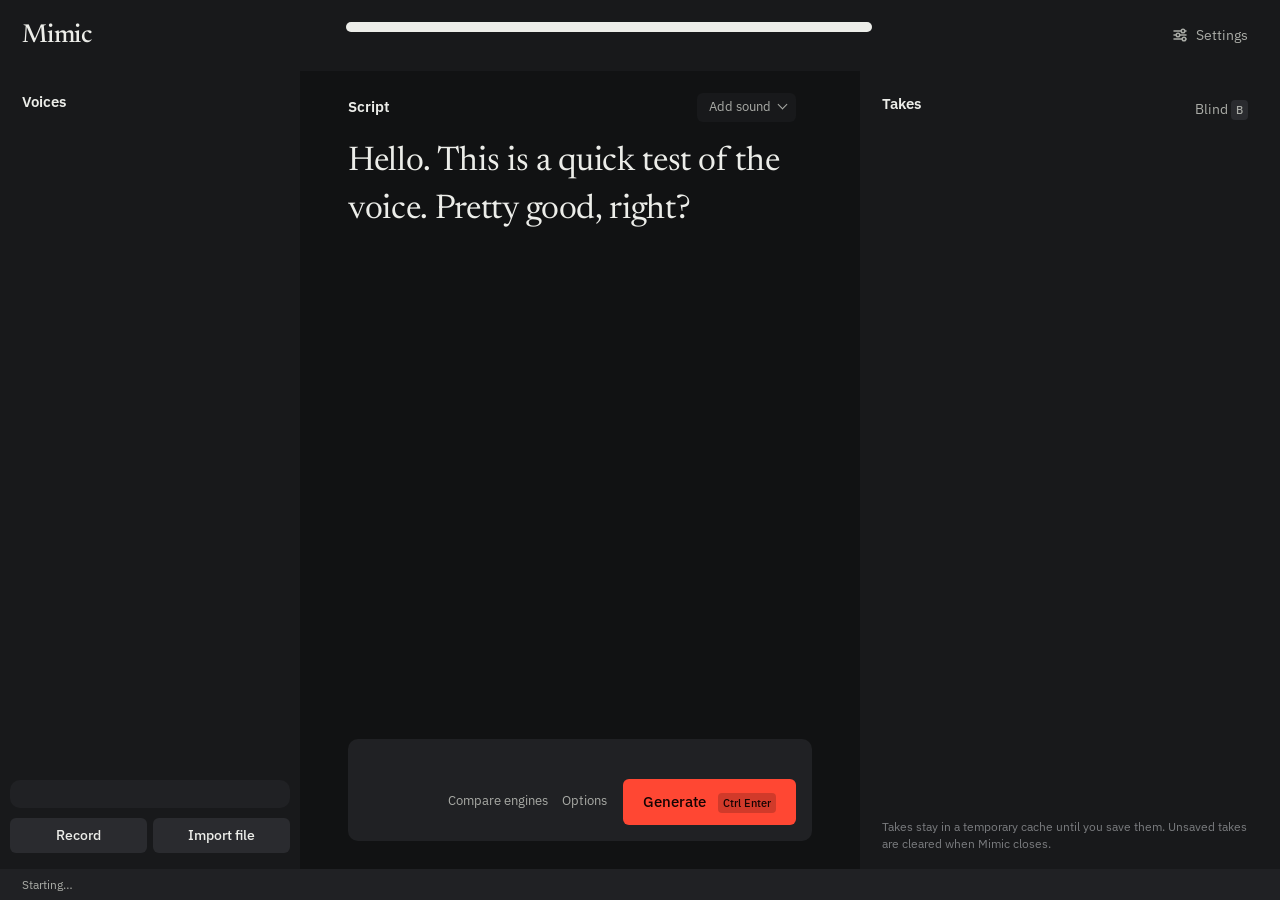
==== app/ui/index.html @ 0da6235c "Literally the entire app." ====
<!doctype html>
<html lang="en">
<head>
<meta charset="utf-8">
<meta name="viewport" content="width=device-width, initial-scale=1">
<title>Mimic</title>
<link rel="stylesheet" href="style.css">
</head>
<body>
<div class="app">

  <header class="top">
    <div class="wordmark">Mimic</div>
    <div class="gpu">
      <div class="engines" role="group" aria-label="Engine" id="engineBtns"></div>
      <div class="vram">
        <div class="bar" aria-hidden="true"><span class="fill"></span><span class="ghost"></span></div>
        <div class="vram-text" id="vramText"></div>
      </div>
      <div class="hint" id="hint"></div>
    </div>
    <div class="top-actions">
      <button class="quiet settings-btn" id="settingsBtn" title="Settings (Ctrl ,)">
        <svg viewBox="0 0 16 16" aria-hidden="true" fill="none" stroke="currentColor" stroke-width="1.5" stroke-linecap="round"><path d="M2 4h7M13 4h1M2 8h2M8 8h6M2 12h8M14 12h0"/><circle cx="11" cy="4" r="1.8"/><circle cx="6" cy="8" r="1.8"/><circle cx="12" cy="12" r="1.8"/></svg>
        Settings
      </button>
    </div>
  </header>

  <main class="main">
    <section class="col col-voices" aria-label="Voice profiles">
      <div class="col-head"><h2>Voices</h2><span class="meta" id="voiceCount"></span></div>
      <div class="scroll" id="voiceList" role="listbox" aria-label="Voice profiles"></div>
      <div class="voice-detail" id="voiceDetail"></div>
      <div class="voice-add">
        <button class="btn" id="recordBtn">Record</button>
        <button class="btn" id="importBtn">Import file</button>
      </div>
    </section>

    <section class="col col-script" aria-label="Script">
      <div class="col-head script-head">
        <h2>Script</h2>
        <button class="chip drop" data-menu="sound" aria-expanded="false" title="Adds a sound at the cursor">Add sound</button>
        <span class="meta" id="charCount"></span>
      </div>
      <div class="script" id="script" contenteditable="true" spellcheck="true">Hello. This is a quick test of the voice. Pretty good, right?</div>
      <div class="composer">
        <p class="recipe" id="recipe"></p>
        <p class="preflight" id="preflight"></p>
        <input class="instr" id="instr" hidden>
        <div class="composer-actions">
          <div class="links">
            <button class="link" id="compareBtn">Compare engines</button>
            <button class="link" data-menu="options" aria-expanded="false">Options</button>
          </div>
          <button class="btn live" id="genBtn">Generate <kbd>Ctrl Enter</kbd></button>
        </div>
      </div>
    </section>

    <section class="col col-takes" aria-label="Takes">
      <div class="col-head">
        <h2>Takes</h2>
        <div class="row"><span class="meta" id="unsaved"></span><button class="quiet" id="blindBtn" aria-pressed="false">Blind <kbd>B</kbd></button></div>
      </div>
      <div class="scroll" id="takeList" role="listbox" aria-label="Takes"></div>
      <p class="takes-note">Takes stay in a temporary cache until you save them. Unsaved takes are cleared when Mimic closes.</p>
    </section>
  </main>

  <footer class="status">
    <span id="log">Starting…</span>
    <span id="idle"></span>
  </footer>
</div>

<div class="menu" id="menu" role="menu"></div>

<div class="overlay" id="settingsDlg">
  <div class="dialog settings" role="dialog" aria-label="Settings">
    <div class="set-head"><h3>Settings</h3>
      <button class="btn icon" id="settingsClose" aria-label="Close settings" title="Close (Esc)"><svg viewBox="0 0 16 16" fill="none" stroke="currentColor" stroke-width="1.6" stroke-linecap="round"><path d="M4 4l8 8M12 4l-8 8"/></svg></button>
    </div>
    <div class="set-body" id="settingsBody"></div>
  </div>
</div>

<div class="overlay" id="palette">
  <div class="dialog" role="dialog" aria-label="Commands">
    <input class="palette-input" id="paletteInput" placeholder="Type a command" autocomplete="off">
    <ul class="palette-list" id="paletteList"></ul>
  </div>
</div>

<div class="overlay" id="recorder">
  <div class="dialog rec" role="dialog" aria-label="Record a voice">
    <h3>Record a voice</h3>
    <p class="why">Read this aloud. Mimic already knows the words, so the transcript is exact and every engine can use the clip straight away.</p>
    <p class="read" id="passage">The quick spring rain had stopped by noon, so we walked down to the harbor and counted the boats coming in, one by one, until the light went orange.</p>
    <div class="level"><span id="level"></span></div>
    <div class="rec-foot">
      <span class="rec-time" id="recTime">0.0 s of 8 to 20 s</span>
      <div class="row"><button class="btn" id="recCancel">Cancel</button><button class="btn live" id="recToggle">Start recording</button></div>
    </div>
  </div>
</div>

<div class="overlay" id="enginesDlg">
  <div class="dialog eng" role="dialog" aria-label="Engines">
    <div class="eng-head"><h3>Engines</h3></div>
    <p class="machine" id="machine"></p>
    <div class="eng-list" id="engList"></div>
    <p class="eng-foot" id="sttLine"></p>
    <p class="eng-foot">VRAM figures were measured on an RTX 5070 Ti and can differ a little on other cards. The bar at the top shows what this PC is really using.</p>
  </div>
</div>

<script src="app.js" type="module"></script>
</body>
</html>
---- app/ui/style.css ----
/* Mimic. Fonts are bundled (see fonts/README.md). */
@font-face { font-family: "IBM Plex Sans"; src: url("fonts/ibm-plex-sans.woff2") format("woff2"); font-weight: 100 700; font-display: block; }
@font-face { font-family: "Newsreader"; src: url("fonts/newsreader.woff2") format("woff2"); font-weight: 200 800; font-display: block; }
:root {
  --ground: #111213;
  --surface: #18191b;
  --surface-2: #202124;
  --surface-3: #2a2b2f;
  --ink: #ecede9;
  --ink-2: #a9aba6;
  --ink-3: #7a7c7f;
  --live: #ff4733;
  --live-ink: #160403;
  --ready: #7fcb8a;
  --warn: #e9b44c;
  --wave: #55585d;
  --vram-os: #3b3d42;
  --field: #141517;
  --field-line: #34363a;

  --r-sm: 4px;
  --r: 6px;
  --r-lg: 10px;

  --ui: "IBM Plex Sans", system-ui, sans-serif;
  --script: "Newsreader", Georgia, serif;
  --ease-out: cubic-bezier(0.23, 1, 0.32, 1);
  --ease-in-out: cubic-bezier(0.77, 0, 0.175, 1);
  color-scheme: dark;
}
:root[data-theme="light"] {
  --ground: #f4f4f1;
  --surface: #eaeae6;
  --surface-2: #e0e0db;
  --surface-3: #d4d4ce;
  --ink: #141516;
  --ink-2: #4f5154;
  --ink-3: #75777a;
  --live: #dc2f1c;
  --live-ink: #ffffff;
  --ready: #2c8442;
  --warn: #9a6400;
  --wave: #a4a6a7;
  --vram-os: #c3c3bd;
  --field: #f9f9f7;
  --field-line: #c9c9c3;
  color-scheme: light;
}

* { box-sizing: border-box; margin: 0; }
html, body { height: 100%; }
body {
  background: var(--ground);
  color: var(--ink);
  font: 400 14px/1.45 var(--ui);
  font-variant-numeric: tabular-nums;
  -webkit-font-smoothing: antialiased;
  overflow: hidden;
}
button, input, textarea, select { font: inherit; color: inherit; }
button { cursor: pointer; border: 0; background: none; }
:focus-visible { outline: 2px solid var(--ink); outline-offset: 2px; }
::selection { background: var(--live); color: var(--live-ink); }

.app { height: 100vh; min-width: 960px; display: grid; grid-template-rows: auto 1fr auto; }

/* ---------- top bar: the memory bar is the engine picker ---------- */
.top {
  display: grid; grid-template-columns: 300px 1fr auto; align-items: center;
  background: var(--surface); padding: 14px 20px 14px 22px; gap: 24px;
}
.wordmark { font: 500 26px/1 var(--script); letter-spacing: -0.02em; }
.gpu { display: grid; gap: 8px; }
.engines { display: flex; gap: 4px; flex-wrap: wrap; }
.engine {
  display: flex; align-items: baseline; gap: 8px; padding: 6px 12px; border-radius: var(--r);
  color: var(--ink-2); transition: background-color 120ms ease, transform 120ms var(--ease-out);
}
.engine:active { transform: scale(0.97); }
.engine b { font-weight: 600; color: var(--ink); }
.engine[aria-pressed="true"] { background: var(--surface-3); }
.engine[data-fit="no"] b, .engine[data-fit="no"] { color: var(--ink-3); }
.engine .state { font-size: 12px; }
.engine .state[data-s="warm"] { color: var(--ready); }
.engine .state[data-s="loading"], .engine .state[data-s="unloading"] { color: var(--warn); }
.engine .state[data-s="nofit"] { color: var(--ink-3); }
.engine.more { color: var(--ink-2); }
@media (hover: hover) and (pointer: fine) { .engine:hover { background: var(--surface-2); } .engine[aria-pressed="true"]:hover { background: var(--surface-3); } }

.vram { display: grid; grid-template-columns: 1fr auto; gap: 14px; align-items: center; }
.bar { position: relative; height: 10px; background: var(--surface-3); border-radius: 5px; overflow: hidden; }
.bar > span { position: absolute; top: 0; bottom: 0; left: 0; width: 100%; transform-origin: left center; }
.bar .os { background: var(--vram-os); }
.bar .fill { background: var(--ink); transition: transform 260ms var(--ease-in-out); }
.bar .ghost { box-shadow: inset 0 0 0 2px var(--live); border-radius: 5px; opacity: 0; transition: opacity 120ms ease; }
.bar .ghost.on { opacity: 1; }
.vram-text { color: var(--ink-2); white-space: nowrap; min-width: 250px; text-align: right; }
.vram-text b { color: var(--ink); font-weight: 600; }
.hint { color: var(--ink-3); font-size: 12px; min-height: 17px; }
.hint.alert { color: var(--warn); }

.top-actions { display: flex; gap: 6px; align-items: center; }
.quiet { padding: 6px 10px; border-radius: var(--r); color: var(--ink-2); transition: background-color 120ms ease, transform 120ms var(--ease-out); }
.quiet:active { transform: scale(0.97); }
@media (hover: hover) and (pointer: fine) { .quiet:hover { background: var(--surface-2); color: var(--ink); } }
.settings-btn { display: inline-flex; align-items: center; gap: 8px; padding: 7px 12px; }
.settings-btn svg { width: 16px; height: 16px; }
.btn.icon { width: 32px; height: 30px; padding: 0; display: inline-grid; place-items: center; }
.btn.icon svg { width: 14px; height: 14px; }
kbd { font: 500 11px/1 var(--ui); padding: 3px 5px; border-radius: var(--r-sm); background: var(--surface-3); color: var(--ink-2); }

/* ---------- main regions, separated by tone ---------- */
.main { display: grid; grid-template-columns: 300px 1fr 420px; min-height: 0; }
.col { min-height: 0; display: flex; flex-direction: column; }
.col-voices, .col-takes { background: var(--surface); }
.col-head { display: flex; align-items: baseline; justify-content: space-between; padding: 22px 22px 10px; }
.col-head h2 { font: 600 15px/1.2 var(--ui); }
.col-head .meta { color: var(--ink-3); font-size: 12px; }
.scroll { overflow-y: auto; min-height: 0; flex: 1; padding-bottom: 8px; }

/* rows are inset slightly so the rounding reads */
.voice, .take { margin: 2px 10px; width: calc(100% - 20px); border-radius: var(--r); padding: 11px 12px; text-align: left; transition: background-color 120ms ease; }
.voice[aria-selected="true"], .take[aria-selected="true"] { background: var(--surface-3); }
@media (hover: hover) and (pointer: fine) {
  .voice:hover, .take:hover { background: var(--surface-2); }
  .voice[aria-selected="true"]:hover, .take[aria-selected="true"]:hover { background: var(--surface-3); }
}

/* profiles */
.voice { display: grid; gap: 4px; }
.voice-top { display: flex; justify-content: space-between; align-items: baseline; }
.voice-name { font-weight: 600; font-size: 15px; }
.voice-dur { color: var(--ink-3); font-size: 12px; }
.voice canvas { width: 100%; height: 22px; display: block; }
.voice-ready { font-size: 12px; color: var(--ink-2); }
.voice-ready.warn { color: var(--warn); }
.voice-ready.busy { color: var(--ink-3); }

.voice-detail { margin: 6px 10px 0; padding: 14px 12px 14px; background: var(--surface-2); border-radius: var(--r-lg); display: grid; gap: 10px; }
.voice-detail label, .field-label { font-size: 12px; color: var(--ink-2); display: flex; justify-content: space-between; }
.voice-detail .ok { color: var(--ready); }
.voice-detail .no { color: var(--warn); }
.voice-detail .busy { color: var(--ink-3); }
input.name { width: 100%; padding: 6px 9px; background: var(--field); border: 1px solid var(--field-line); border-radius: var(--r); font-weight: 600; font-size: 15px; }
textarea.transcript { width: 100%; min-height: 76px; resize: vertical; padding: 8px 10px; background: var(--field); border: 1px solid var(--field-line); border-radius: var(--r); line-height: 1.45; }
textarea.transcript:disabled { color: var(--ink-3); }
.defaults { display: flex; justify-content: space-between; align-items: center; gap: 8px; color: var(--ink-2); font-size: 13px; }
.defaults b { color: var(--ink); font-weight: 500; }
.defaults .btn { white-space: nowrap; }
.row { display: flex; gap: 6px; flex-wrap: wrap; align-items: center; }
.voice-add { display: grid; grid-template-columns: 1fr 1fr; gap: 6px; padding: 10px 10px 16px; }

.btn {
  padding: 7px 12px; border-radius: var(--r); background: var(--surface-3); color: var(--ink); font-weight: 500;
  transition: background-color 120ms ease, color 120ms ease, transform 120ms var(--ease-out), opacity 120ms ease;
}
.btn:active:not(:disabled) { transform: scale(0.97); }
.btn:disabled { opacity: 0.45; cursor: not-allowed; }
.btn.live { background: var(--live); color: var(--live-ink); }
.btn.live:disabled { background: var(--surface-3); color: var(--ink-3); opacity: 1; }
.btn.small { padding: 5px 10px; font-size: 13px; }
@media (hover: hover) and (pointer: fine) { .btn:hover:not(:disabled) { background: var(--ink); color: var(--ground); } .btn.live:hover:not(:disabled) { background: var(--live); filter: brightness(1.08); color: var(--live-ink); } }

/* script */
.col-script { padding: 0 48px 28px; }
.col-script .col-head { padding-left: 0; padding-right: 0; }
.script { font: 400 var(--script-size, 34px)/1.42 var(--script); letter-spacing: -0.01em; max-width: 28em; flex: 1; overflow-y: auto; min-height: 120px; padding: 6px 0 18px; outline: none; caret-color: var(--live); }
.script:empty::before { content: "Type what the voice should say."; color: var(--ink-3); }
.tag { display: inline-block; font: 500 15px/1 var(--ui); vertical-align: 0.35em; padding: 5px 8px; margin: 0 2px; border-radius: var(--r); background: var(--surface-3); color: var(--ink-2); user-select: all; }
.script-head { gap: 16px; align-items: center; }
.script-head h2 { margin-right: auto; }
.tools { display: flex; flex-wrap: wrap; gap: 4px; align-items: center; }
.chip { padding: 4px 10px; border-radius: var(--r); background: var(--surface); color: var(--ink-2); font-size: 13px; transition: transform 120ms var(--ease-out), background-color 120ms ease, color 120ms ease; }
.chip:active { transform: scale(0.97); }
@media (hover: hover) and (pointer: fine) { .chip:hover { background: var(--surface-3); color: var(--ink); } }
.chip.drop { padding: 5px 10px 5px 12px; }
.chip.drop::after { content: ""; display: inline-block; width: 6px; height: 6px; margin-left: 8px; border-right: 1.5px solid currentColor; border-bottom: 1.5px solid currentColor; transform: translateY(-3px) rotate(45deg); }
.chip.drop[aria-expanded="true"] { background: var(--surface-3); color: var(--ink); }
.tag.skip { background: transparent; box-shadow: inset 0 0 0 1px var(--ink-3); color: var(--ink-3); text-decoration: line-through; text-decoration-thickness: 1px; }

/* composer: one panel that says what will happen, and the button that does it */
.composer { display: grid; grid-template-columns: 1fr auto; grid-template-areas: "recipe recipe" "instr instr" "status actions"; gap: 12px 24px; align-items: center; background: var(--surface-2); border-radius: var(--r-lg); padding: 16px 16px 16px 20px; margin-top: 18px; }
.recipe { grid-area: recipe; }
.preflight { grid-area: status; }
.instr { grid-area: instr; }
.composer-actions { grid-area: actions; }
.recipe { font-size: 17px; color: var(--ink-2); line-height: 1.6; }
.token { font: 600 17px/1.2 var(--ui); color: var(--ink); padding: 3px 8px; margin: 0 1px; border-radius: var(--r); background: var(--surface-3); transition: background-color 120ms ease, transform 120ms var(--ease-out); }
.token::after { content: ""; display: inline-block; width: 6px; height: 6px; margin-left: 7px; border-right: 1.5px solid var(--ink-3); border-bottom: 1.5px solid var(--ink-3); transform: translateY(-3px) rotate(45deg); }
.token:active { transform: scale(0.97); }
.token[aria-expanded="true"] { background: var(--ink); color: var(--ground); }
@media (hover: hover) and (pointer: fine) { .token:hover { background: var(--ink); color: var(--ground); } }
.preflight { color: var(--ink-3); font-size: 13px; min-height: 19px; }
.preflight.block { color: var(--warn); }
.preflight.wait { color: var(--ink-2); }
.preflight button { text-decoration: underline; text-underline-offset: 3px; color: inherit; padding: 0; }
.instr { width: 100%; padding: 8px 10px; background: var(--field); border: 1px solid var(--field-line); border-radius: var(--r); }
.instr[hidden] { display: none; }
.composer-actions { display: flex; gap: 16px; align-items: center; }
.composer-actions .btn.live { padding: 12px 20px; font-size: 15px; }
.composer-actions .btn kbd { margin-left: 8px; background: rgba(0,0,0,.18); color: inherit; }
.links { display: flex; gap: 14px; }
.link { color: var(--ink-2); font-size: 13px; padding: 2px 0; }
.link:disabled { color: var(--ink-3); cursor: not-allowed; }
@media (hover: hover) and (pointer: fine) { .link:hover:not(:disabled) { color: var(--ink); text-decoration: underline; text-underline-offset: 3px; } }

/* menus open from their trigger */
.menu { position: fixed; z-index: 10; min-width: 260px; max-width: 360px; padding: 6px; background: var(--surface-3); border-radius: var(--r-lg); box-shadow: 0 16px 40px rgba(0,0,0,.4); display: none;
  transform-origin: var(--origin, bottom left); transition: opacity 150ms var(--ease-out), transform 150ms var(--ease-out); }
.menu.open { display: block; @starting-style { opacity: 0; transform: scale(0.97); } }
.menu-title { padding: 8px 10px 6px; color: var(--ink-3); font-size: 12px; }
.mi { display: grid; gap: 1px; width: 100%; text-align: left; padding: 8px 10px; border-radius: var(--r); }
.mi b { font-weight: 600; display: flex; justify-content: space-between; gap: 12px; }
.mi b em { font-style: normal; font-weight: 400; color: var(--ink-3); font-size: 12px; }
.mi span { color: var(--ink-2); font-size: 12px; }
.mi[aria-checked="true"] { background: var(--surface-2); }
.mi:disabled { opacity: 0.5; cursor: not-allowed; }
@media (hover: hover) and (pointer: fine) { .mi:hover:not(:disabled) { background: var(--ground); } }
.menu-sep { height: 6px; }
.opt { padding: 8px 10px 10px; display: grid; gap: 8px; }
.opt .row { flex-wrap: nowrap; }
.opt p { color: var(--ink-2); font-size: 12px; }
input.num { width: 110px; padding: 6px 9px; background: var(--field); border: 1px solid var(--field-line); border-radius: var(--r); }

/* takes */
.take { display: grid; gap: 6px; }
.take-top { display: flex; justify-content: space-between; gap: 12px; }
.take-name { font-weight: 600; }
.take-name .who { font-weight: 400; color: var(--ink-2); }
.badge { margin-left: 8px; padding: 1px 7px; border-radius: var(--r-sm); background: var(--surface-2); font-size: 12px; font-weight: 500; color: var(--ink-2); }
.badge.saved { color: var(--ink); }
.take-dur { color: var(--ink-3); white-space: nowrap; }
.take canvas { width: 100%; height: 38px; display: block; cursor: pointer; }
.take canvas.reveal { animation: reveal 340ms var(--ease-out) both; }
@keyframes reveal { from { clip-path: inset(0 100% 0 0); } to { clip-path: inset(0 0 0 0); } }
.take-text { font: 400 16px/1.4 var(--script); color: var(--ink-2); display: none; }
.take-path { font-size: 12px; color: var(--ink-3); display: none; }
.take[aria-selected="true"] .take-text, .take[aria-selected="true"] .take-path { display: block; }
.take-actions { display: none; gap: 6px; margin-top: 4px; flex-wrap: wrap; }
.take[aria-selected="true"] .take-actions { display: flex; }
.take-actions .btn { white-space: nowrap; }
.take-actions .btn kbd { margin-left: 6px; }
.take-actions [data-act="delete"] { margin-left: auto; }
.group { padding: 16px 22px 4px; color: var(--ink-2); font-size: 12px; }
.progress { height: 38px; position: relative; background: var(--surface-2); border-radius: var(--r); overflow: hidden; }
.progress > span { position: absolute; inset: 0; background: var(--live); transform-origin: left; transform: scaleX(0); }
.take-status { color: var(--warn); font-size: 12px; }
.empty { padding: 8px 22px 22px; color: var(--ink-2); max-width: 30em; }
.takes-note { padding: 10px 22px 16px; color: var(--ink-3); font-size: 12px; }

.status { display: flex; justify-content: space-between; gap: 20px; padding: 7px 22px; background: var(--surface-2); color: var(--ink-2); font-size: 12px; }
.status .note { color: var(--ink-3); }

/* dialogs float, so they may cast a shadow */
.overlay { position: fixed; inset: 0; background: rgba(0,0,0,.45); display: none; align-items: flex-start; justify-content: center; padding-top: 12vh; }
.overlay.open { display: flex; }
.dialog { width: 560px; background: var(--surface-2); border-radius: var(--r-lg); box-shadow: 0 24px 60px rgba(0,0,0,.45); transition: opacity 180ms var(--ease-out), transform 180ms var(--ease-out); @starting-style { opacity: 0; transform: scale(0.97); } }
.palette-input { width: 100%; padding: 16px 18px; background: transparent; border: 0; outline: none; font-size: 16px; }
.palette-list { list-style: none; padding: 0 6px 6px; max-height: 340px; overflow: auto; }
.palette-list li { padding: 9px 12px; border-radius: var(--r); display: flex; justify-content: space-between; color: var(--ink-2); cursor: pointer; }
.palette-list li[aria-selected="true"] { background: var(--surface-3); color: var(--ink); }
.palette-list li span:last-child { color: var(--ink-3); font-size: 12px; }
#palette .dialog { transition: none; } /* keyboard-opened, so no animation */

.rec { padding: 22px 24px 24px; display: grid; gap: 16px; }
.rec h3, .eng h3 { font: 600 17px/1.2 var(--ui); }
.rec p.read { font: 400 22px/1.45 var(--script); }
.rec .why { color: var(--ink-2); }
.level { height: 8px; background: var(--surface-3); border-radius: 4px; overflow: hidden; }
.level > span { display: block; height: 100%; background: var(--live); transform-origin: left; transform: scaleX(0); transition: transform 90ms linear; }
.rec-foot { display: flex; justify-content: space-between; align-items: center; }
.rec-time { color: var(--ink-2); }

/* engines catalog */
.eng { width: 900px; padding: 22px 24px 24px; display: grid; gap: 16px; }
.eng-head { display: flex; justify-content: space-between; align-items: center; gap: 16px; }
.eng .machine { color: var(--ink-2); }
.eng .machine b { color: var(--ink); font-weight: 600; }
.eng-list { display: grid; gap: 4px; max-height: 52vh; overflow: auto; }
.eng-row { display: grid; grid-template-columns: 1.3fr 1.1fr 1.4fr 150px; gap: 14px; align-items: center; padding: 11px 12px; border-radius: var(--r); background: var(--surface); }
.eng-row .n { font-weight: 600; }
.eng-row .sub { color: var(--ink-3); font-size: 12px; }
.eng-row .fit { font-size: 13px; }
.eng-row .fit.yes { color: var(--ready); }
.eng-row .fit.no { color: var(--ink-3); }
.eng-row .fit.rec { color: var(--ready); font-weight: 500; }
.eng-foot { color: var(--ink-3); font-size: 12px; }

/* settings */
.settings { width: 680px; max-height: 80vh; display: grid; grid-template-rows: auto 1fr; overflow: hidden; }
.set-head { display: flex; justify-content: space-between; align-items: center; padding: 18px 20px 10px 24px; }
.set-head h3 { font: 600 17px/1.2 var(--ui); }
.set-body { overflow-y: auto; padding: 0 24px 24px; }
.set-section { margin-top: 18px; }
.set-section h4 { font: 600 13px/1.2 var(--ui); color: var(--ink-2); margin-bottom: 6px; }
.set-group { background: var(--surface); border-radius: var(--r-lg); padding: 4px 0; }
.set-row { display: grid; grid-template-columns: 1fr auto; gap: 16px; align-items: center; padding: 10px 14px; }
.set-row .t { font-weight: 500; }
.set-row .d { color: var(--ink-3); font-size: 12px; margin-top: 1px; }
.set-row .path { color: var(--ink-2); font-size: 13px; margin-right: 8px; }
.seg { display: inline-flex; background: var(--surface-2); border-radius: var(--r); padding: 2px; }
.seg button { padding: 5px 10px; border-radius: var(--r-sm); color: var(--ink-2); font-size: 13px; }
.seg button[aria-pressed="true"] { background: var(--surface-3); color: var(--ink); }
select.sel { padding: 6px 28px 6px 10px; background: var(--field); border: 1px solid var(--field-line); border-radius: var(--r); appearance: none; font-size: 13px;
  background-image: linear-gradient(45deg, transparent 50%, var(--ink-3) 50%), linear-gradient(135deg, var(--ink-3) 50%, transparent 50%);
  background-position: calc(100% - 15px) 52%, calc(100% - 10px) 52%; background-size: 5px 5px; background-repeat: no-repeat; }
.switch { width: 36px; height: 20px; border-radius: 10px; background: var(--surface-3); position: relative; transition: background-color 150ms ease; }
.switch::after { content: ""; position: absolute; top: 3px; left: 3px; width: 14px; height: 14px; border-radius: 50%; background: var(--ink-2); transition: transform 150ms var(--ease-out), background-color 150ms ease; }
.switch[aria-checked="true"] { background: var(--ink); }
.switch[aria-checked="true"]::after { transform: translateX(16px); background: var(--ground); }
.keys { display: grid; grid-template-columns: 1fr auto; gap: 6px 16px; padding: 10px 14px 12px; color: var(--ink-2); font-size: 13px; }
.keys kbd { justify-self: end; }

@media (prefers-reduced-motion: reduce) {
  .bar .fill, .dialog { transition: opacity 150ms ease; }
  .take canvas.reveal { animation: none; }
  .btn:active, .chip:active, .engine:active, .quiet:active { transform: none; }
}

/* ---------- app-only ---------- */
.progress.busy > span { transform: none; width: 30%; animation: sweep 1.1s linear infinite; }
@keyframes sweep { from { transform: translateX(-100%); } to { transform: translateX(340%); } }
.status #log.err { color: var(--warn); }
.voice-detail .links { justify-content: space-between; }
.link.danger { color: var(--ink-3); }
@media (hover: hover) and (pointer: fine) { .link.danger:hover { color: var(--live); } }
.eng-row .fit.na { color: var(--ink-3); }
.eng-row .fit.busy { color: var(--warn); }
/* long names and paths wrap or truncate instead of widening the columns */
.scroll { overflow-x: hidden; }
.take, .voice { min-width: 0; }
.take-path, .take-text { overflow-wrap: anywhere; }
.voice-top, .take-top { min-width: 0; gap: 10px; }
.voice-name, .take-name { overflow: hidden; text-overflow: ellipsis; white-space: nowrap; min-width: 0; }
.voice-dur, .take-dur { flex-shrink: 0; }
.mi b { min-width: 0; overflow: hidden; text-overflow: ellipsis; white-space: nowrap; }
.eng-row .row { justify-content: flex-end; flex-wrap: nowrap; }
.btn.icon[aria-pressed="true"] { background: var(--ink); color: var(--ground); }
.eng-row { grid-template-columns: 1.3fr 1.1fr 1.5fr 170px; }
@media (prefers-reduced-motion: reduce) { .progress.busy > span { animation-duration: 3s; } }

/* Narrow windows: small laptop screens and tiled windows (Hyprland) */
@media (max-width: 1180px) {
  .top { grid-template-columns: 220px 1fr auto; gap: 16px; }
  .main { grid-template-columns: 240px 1fr 340px; }
  .col-script { padding: 0 28px 22px; }
  .script { font-size: calc(var(--script-size, 34px) * 0.85); }
  .vram-text { min-width: 0; }
  .engine { padding: 6px 9px; }
}
input.num.secret { width: 220px; font-family: inherit; }
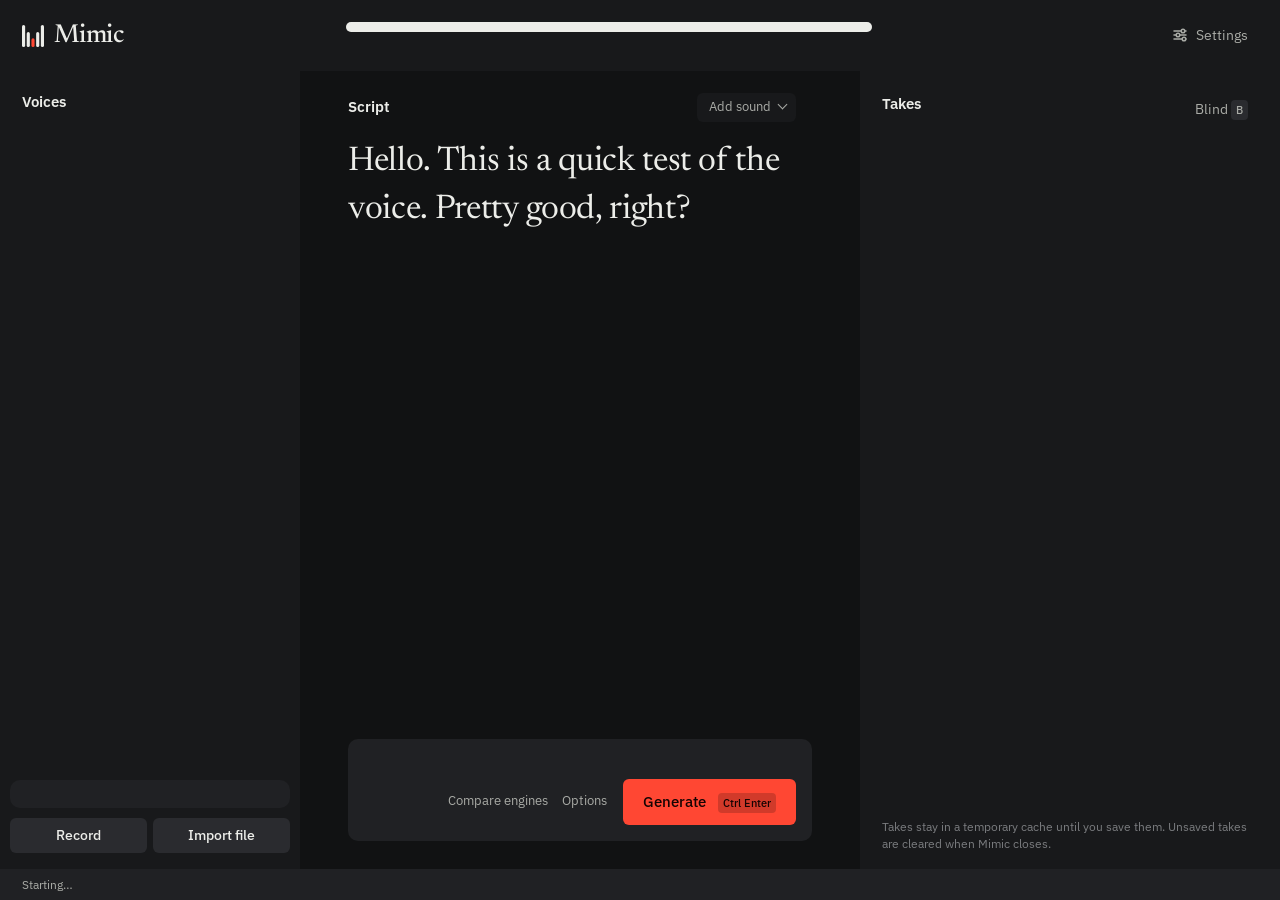
==== commit 30f73fb9: "Refresh branding and expand cross-platform documentation" ====
--- a/app/ui/index.html
+++ b/app/ui/index.html
@@ -10,7 +10,10 @@
 <div class="app">
 
   <header class="top">
-    <div class="wordmark">Mimic</div>
+    <div class="wordmark">
+      <svg class="mark" viewBox="0 0 112 112" aria-hidden="true"><rect x="0" y="0" width="16" height="112" rx="8"/><rect x="24" y="36" width="16" height="76" rx="8"/><rect class="live" x="48" y="68" width="16" height="44" rx="8"/><rect x="72" y="36" width="16" height="76" rx="8"/><rect x="96" y="0" width="16" height="112" rx="8"/></svg>
+      Mimic
+    </div>
     <div class="gpu">
       <div class="engines" role="group" aria-label="Engine" id="engineBtns"></div>
       <div class="vram">
--- a/app/ui/style.css
+++ b/app/ui/style.css
@@ -69,7 +69,9 @@
   display: grid; grid-template-columns: 300px 1fr auto; align-items: center;
   background: var(--surface); padding: 14px 20px 14px 22px; gap: 24px;
 }
-.wordmark { font: 500 26px/1 var(--script); letter-spacing: -0.02em; }
+.wordmark { font: 500 26px/1 var(--script); letter-spacing: -0.02em; display: flex; align-items: center; gap: 10px; }
+.wordmark .mark { width: 22px; height: 22px; fill: var(--ink); flex-shrink: 0; }
+.wordmark .mark .live { fill: var(--live); }
 .gpu { display: grid; gap: 8px; }
 .engines { display: flex; gap: 4px; flex-wrap: wrap; }
 .engine {
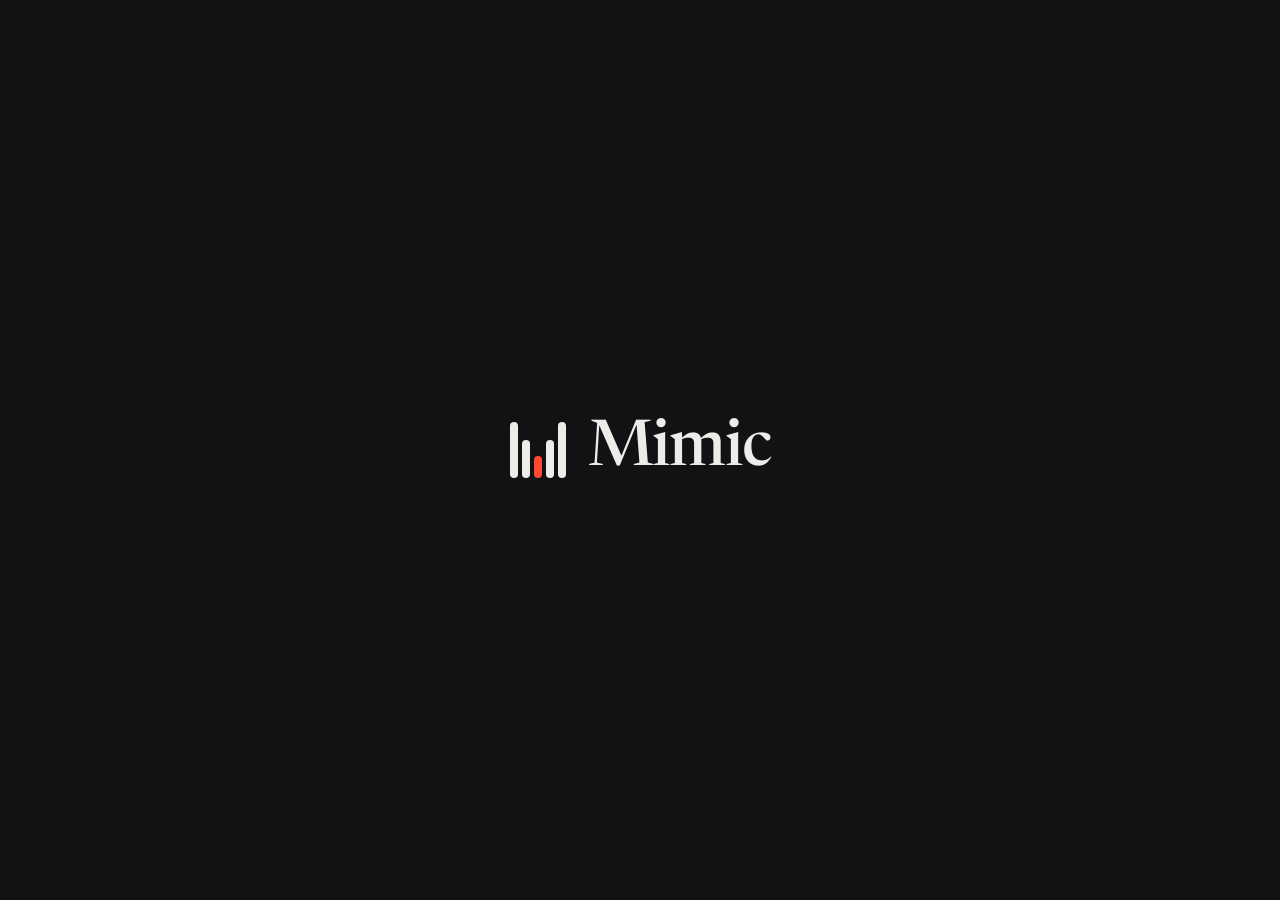
==== commit dd65657e: "Add app updates and TTS controls Configure signed GitHub releases with updater manifests and package" ====
--- a/app/ui/index.html
+++ b/app/ui/index.html
@@ -7,12 +7,15 @@
 <link rel="stylesheet" href="style.css">
 </head>
 <body>
+<div class="splash" id="splash" aria-hidden="true">
+  <div class="splash-inner"><svg class="mark" viewBox="0 0 112 112" aria-hidden="true"><rect x="0" y="0" width="16" height="112" rx="8"/><rect x="24" y="36" width="16" height="76" rx="8"/><rect class="live" x="48" y="68" width="16" height="44" rx="8"/><rect x="72" y="36" width="16" height="76" rx="8"/><rect x="96" y="0" width="16" height="112" rx="8"/></svg><span>Mimic</span></div>
+</div>
 <div class="app">
 
   <header class="top">
     <div class="wordmark">
-      <svg class="mark" viewBox="0 0 112 112" aria-hidden="true"><rect x="0" y="0" width="16" height="112" rx="8"/><rect x="24" y="36" width="16" height="76" rx="8"/><rect class="live" x="48" y="68" width="16" height="44" rx="8"/><rect x="72" y="36" width="16" height="76" rx="8"/><rect x="96" y="0" width="16" height="112" rx="8"/></svg>
-      Mimic
+      <svg class="mark" id="logoMark" viewBox="0 0 112 112" aria-hidden="true"><rect x="0" y="0" width="16" height="112" rx="8"/><rect x="24" y="36" width="16" height="76" rx="8"/><rect class="live" x="48" y="68" width="16" height="44" rx="8"/><rect x="72" y="36" width="16" height="76" rx="8"/><rect x="96" y="0" width="16" height="112" rx="8"/></svg>
+      <span>Mimic</span>
     </div>
     <div class="gpu">
       <div class="engines" role="group" aria-label="Engine" id="engineBtns"></div>
@@ -23,6 +26,7 @@
       <div class="hint" id="hint"></div>
     </div>
     <div class="top-actions">
+      <button class="update-pill" id="updateBtn" hidden></button>
       <button class="quiet settings-btn" id="settingsBtn" title="Settings (Ctrl ,)">
         <svg viewBox="0 0 16 16" aria-hidden="true" fill="none" stroke="currentColor" stroke-width="1.5" stroke-linecap="round"><path d="M2 4h7M13 4h1M2 8h2M8 8h6M2 12h8M14 12h0"/><circle cx="11" cy="4" r="1.8"/><circle cx="6" cy="8" r="1.8"/><circle cx="12" cy="12" r="1.8"/></svg>
         Settings
@@ -32,13 +36,14 @@
 
   <main class="main">
     <section class="col col-voices" aria-label="Voice profiles">
-      <div class="col-head"><h2>Voices</h2><span class="meta" id="voiceCount"></span></div>
+      <div class="col-head voices-head">
+        <h2>Voices <span class="meta" id="voiceCount"></span></h2>
+        <button class="btn small new-voice" id="newVoiceBtn" title="Clone a voice from a recording or an audio file">
+          <svg viewBox="0 0 16 16" aria-hidden="true" fill="none" stroke="currentColor" stroke-width="1.8" stroke-linecap="round"><path d="M8 3v10M3 8h10"/></svg>New voice
+        </button>
+      </div>
       <div class="scroll" id="voiceList" role="listbox" aria-label="Voice profiles"></div>
       <div class="voice-detail" id="voiceDetail"></div>
-      <div class="voice-add">
-        <button class="btn" id="recordBtn">Record</button>
-        <button class="btn" id="importBtn">Import file</button>
-      </div>
     </section>
 
     <section class="col col-script" aria-label="Script">
@@ -54,8 +59,10 @@
         <input class="instr" id="instr" hidden>
         <div class="composer-actions">
           <div class="links">
+            <button class="chip controls-btn" id="controlsBtn" aria-expanded="false" aria-controls="controls" title="Speed, sampling and seed for this engine">
+              <svg viewBox="0 0 16 16" aria-hidden="true" fill="none" stroke="currentColor" stroke-width="1.5" stroke-linecap="round"><path d="M2 4h7M13 4h1M2 8h2M8 8h6M2 12h8M14 12h0"/><circle cx="11" cy="4" r="1.8"/><circle cx="6" cy="8" r="1.8"/><circle cx="12" cy="12" r="1.8"/></svg>Controls<span class="dot" hidden></span>
+            </button>
             <button class="link" id="compareBtn">Compare engines</button>
-            <button class="link" data-menu="options" aria-expanded="false">Options</button>
           </div>
           <button class="btn live" id="genBtn">Generate <kbd>Ctrl Enter</kbd></button>
         </div>
@@ -70,6 +77,17 @@
       <div class="scroll" id="takeList" role="listbox" aria-label="Takes"></div>
       <p class="takes-note">Takes stay in a temporary cache until you save them. Unsaved takes are cleared when Mimic closes.</p>
     </section>
+
+    <aside class="drawer" id="controls" aria-label="Controls" inert>
+      <div class="drawer-head">
+        <div><h2>Controls</h2><p class="meta" id="controlsFor"></p></div>
+        <div class="row">
+          <button class="quiet" id="controlsReset">Reset all</button>
+          <button class="btn icon" id="controlsClose" aria-label="Close controls" title="Close (Esc)"><svg viewBox="0 0 16 16" fill="none" stroke="currentColor" stroke-width="1.6" stroke-linecap="round"><path d="M4 4l8 8M12 4l-8 8"/></svg></button>
+        </div>
+      </div>
+      <div class="drawer-body" id="controlsBody"></div>
+    </aside>
   </main>
 
   <footer class="status">
@@ -93,6 +111,40 @@
   <div class="dialog" role="dialog" aria-label="Commands">
     <input class="palette-input" id="paletteInput" placeholder="Type a command" autocomplete="off">
     <ul class="palette-list" id="paletteList"></ul>
+  </div>
+</div>
+
+<div class="overlay" id="newVoiceDlg">
+  <div class="dialog newvoice" role="dialog" aria-labelledby="nvTitle">
+    <h3 id="nvTitle">Clone a new voice</h3>
+    <p class="why">Mimic copies a voice from a short, clean clip of one person talking. Pick where the clip comes from.</p>
+    <div class="nv-choices">
+      <button class="nv-choice" id="nvRecord">
+        <svg viewBox="0 0 24 24" aria-hidden="true" fill="none" stroke="currentColor" stroke-width="1.6" stroke-linecap="round"><rect x="9" y="3" width="6" height="11" rx="3"/><path d="M5.5 11a6.5 6.5 0 0 0 13 0M12 17.5V21"/></svg>
+        <b>Record your voice</b><span>Read a short passage aloud with your microphone. Takes about 15 seconds.</span>
+      </button>
+      <button class="nv-choice" id="nvImport">
+        <svg viewBox="0 0 24 24" aria-hidden="true" fill="none" stroke="currentColor" stroke-width="1.6" stroke-linecap="round" stroke-linejoin="round"><path d="M14 3H7a2 2 0 0 0-2 2v14a2 2 0 0 0 2 2h10a2 2 0 0 0 2-2V8z"/><path d="M14 3v5h5M9.5 16.5v-3M12 17.5v-5M14.5 16.5v-3"/></svg>
+        <b>Use an audio file</b><span>WAV, MP3, FLAC, M4A and more. 5 to 30 seconds of one speaker works best.</span>
+      </button>
+    </div>
+    <ol class="nv-steps">
+      <li><b>Add a clip.</b> You can also drop audio files anywhere on this window.</li>
+      <li><b>Mimic writes the transcript</b> on this PC. No typing needed.</li>
+      <li><b>Write a script</b> in the middle and press Generate.</li>
+    </ol>
+    <div class="nv-foot"><button class="btn" id="nvCancel">Cancel</button></div>
+  </div>
+</div>
+
+<div class="overlay" id="updateDlg">
+  <div class="dialog update" role="dialog" aria-labelledby="upTitle">
+    <h3 id="upTitle"></h3>
+    <p class="why" id="upCurrent"></p>
+    <div class="up-notes" id="upNotes"></div>
+    <p class="up-warn" id="upWarn" hidden></p>
+    <div class="level up-progress" hidden><span id="upBar"></span></div>
+    <div class="nv-foot"><span class="up-status" id="upStatus"></span><div class="row"><button class="btn" id="upLater">Later</button><button class="btn live" id="upInstall">Install and restart</button></div></div>
   </div>
 </div>
 
--- a/app/ui/style.css
+++ b/app/ui/style.css
@@ -69,8 +69,8 @@
   display: grid; grid-template-columns: 300px 1fr auto; align-items: center;
   background: var(--surface); padding: 14px 20px 14px 22px; gap: 24px;
 }
-.wordmark { font: 500 26px/1 var(--script); letter-spacing: -0.02em; display: flex; align-items: center; gap: 10px; }
-.wordmark .mark { width: 22px; height: 22px; fill: var(--ink); flex-shrink: 0; }
+.wordmark { font: 500 clamp(28px, 1.6vw + 6px, 48px)/1 var(--script); letter-spacing: -0.02em; display: flex; align-items: center; gap: 0.36em; }
+.wordmark .mark { width: 0.86em; height: 0.86em; fill: var(--ink); flex-shrink: 0; overflow: visible; }
 .wordmark .mark .live { fill: var(--live); }
 .gpu { display: grid; gap: 8px; }
 .engines { display: flex; gap: 4px; flex-wrap: wrap; }
@@ -150,7 +150,6 @@
 .defaults b { color: var(--ink); font-weight: 500; }
 .defaults .btn { white-space: nowrap; }
 .row { display: flex; gap: 6px; flex-wrap: wrap; align-items: center; }
-.voice-add { display: grid; grid-template-columns: 1fr 1fr; gap: 6px; padding: 10px 10px 16px; }
 
 .btn {
   padding: 7px 12px; border-radius: var(--r); background: var(--surface-3); color: var(--ink); font-weight: 500;
@@ -351,3 +350,113 @@
   .engine { padding: 6px 9px; }
 }
 input.num.secret { width: 220px; font-family: inherit; }
+
+/* ---------- logo motion: the M's bars move like a level meter ---------- */
+.mark rect { transform-box: fill-box; transform-origin: 50% 100%; }
+/* One loop runs while "talk" is set; every bar is back at full height at the loop's edges, so stopping there never jumps. */
+.mark.talk rect { animation: 1.3s var(--ease-in-out) infinite; }
+.mark.talk rect:nth-child(1), .mark.talk rect:nth-child(5) { animation-name: talk-edge; }
+.mark.talk rect:nth-child(2), .mark.talk rect:nth-child(4) { animation-name: talk-inner; }
+.mark.talk rect:nth-child(3) { animation-name: talk-center; }
+@keyframes talk-edge { 0%, 100% { transform: scaleY(1); } 22% { transform: scaleY(0.45); } 48% { transform: scaleY(0.85); } 72% { transform: scaleY(0.4); } }
+@keyframes talk-inner { 0%, 100% { transform: scaleY(1); } 28% { transform: scaleY(1.4); } 54% { transform: scaleY(0.6); } 78% { transform: scaleY(1.25); } }
+@keyframes talk-center { 0%, 100% { transform: scaleY(1); } 34% { transform: scaleY(2.4); } 60% { transform: scaleY(1.3); } 84% { transform: scaleY(2.2); } }
+
+/* ---------- startup: the bars rise, the name follows, then the app shows through ---------- */
+.splash { position: fixed; inset: 0; z-index: 100; display: grid; place-items: center; background: var(--ground); pointer-events: none; transition: opacity 360ms var(--ease-out); }
+.splash.out { opacity: 0; }
+.splash-inner { display: flex; align-items: center; gap: 22px; font: 500 64px/1 var(--script); letter-spacing: -0.02em; transition: transform 360ms var(--ease-out); }
+.splash.out .splash-inner { transform: scale(1.04); }
+.splash .mark { width: 56px; height: 56px; fill: var(--ink); overflow: visible; }
+.splash .mark .live { fill: var(--live); }
+.splash .mark rect { animation: rise 560ms var(--ease-out) both; }
+.splash .mark rect:nth-child(2), .splash .mark rect:nth-child(4) { animation-delay: 70ms; }
+.splash .mark rect:nth-child(3) { animation-delay: 140ms; }
+.splash-inner > span { animation: name-in 520ms var(--ease-out) 260ms both; }
+@keyframes rise { from { transform: scaleY(0); } }
+@keyframes name-in { from { opacity: 0; transform: translateX(-10px); filter: blur(4px); } }
+
+/* ---------- new voice ---------- */
+.voices-head { align-items: center; }
+.voices-head h2 .meta { font-weight: 400; margin-left: 6px; }
+.btn.new-voice { display: inline-flex; align-items: center; gap: 6px; background: var(--live); color: var(--live-ink); }
+.btn.new-voice svg { width: 12px; height: 12px; }
+@media (hover: hover) and (pointer: fine) { .btn.new-voice:hover:not(:disabled) { background: var(--live); color: var(--live-ink); filter: brightness(1.08); } }
+.onboard { margin: 4px 10px 8px; padding: 14px; border-radius: var(--r-lg); border: 1px dashed var(--field-line); display: grid; gap: 10px; }
+.onboard b { font-size: 15px; }
+.onboard p { color: var(--ink-2); font-size: 13px; }
+.onboard .row { flex-wrap: nowrap; }
+.onboard .btn { flex: 1; }
+.newvoice { width: 620px; padding: 22px 24px 20px; display: grid; gap: 16px; }
+.newvoice h3, .update h3 { font: 600 17px/1.2 var(--ui); }
+.newvoice .why, .update .why { color: var(--ink-2); }
+.nv-choices { display: grid; grid-template-columns: 1fr 1fr; gap: 10px; }
+.nv-choice { display: grid; gap: 6px; justify-items: start; align-content: start; text-align: left; padding: 18px 16px; border-radius: var(--r-lg); background: var(--surface); transition: background-color 120ms ease, transform 120ms var(--ease-out), box-shadow 120ms ease; }
+.nv-choice svg { width: 26px; height: 26px; color: var(--live); margin-bottom: 4px; }
+.nv-choice b { font-size: 15px; font-weight: 600; }
+.nv-choice span { color: var(--ink-2); font-size: 13px; }
+.nv-choice:active { transform: scale(0.98); }
+@media (hover: hover) and (pointer: fine) { .nv-choice:hover { background: var(--surface-3); box-shadow: inset 0 0 0 1px var(--live); } }
+.nv-steps { margin: 0; padding-left: 20px; color: var(--ink-2); font-size: 13px; display: grid; gap: 3px; }
+.nv-steps b { color: var(--ink); font-weight: 500; }
+.nv-foot { display: flex; justify-content: flex-end; align-items: center; gap: 12px; }
+.nv-foot .up-status { margin-right: auto; color: var(--ink-2); font-size: 13px; }
+body.dropping .app::after { content: "Drop audio to make a new voice"; position: fixed; inset: 10px; z-index: 50; display: grid; place-items: center; border: 2px dashed var(--live); border-radius: var(--r-lg); background: color-mix(in srgb, var(--ground) 82%, transparent); font: 500 26px/1 var(--script); pointer-events: none; }
+
+/* ---------- controls drawer ---------- */
+.main { position: relative; }
+.chip.controls-btn { display: inline-flex; align-items: center; gap: 7px; }
+.chip.controls-btn svg { width: 15px; height: 15px; }
+.chip.controls-btn[aria-expanded="true"] { background: var(--ink); color: var(--ground); }
+.chip.controls-btn .dot { width: 6px; height: 6px; border-radius: 50%; background: var(--live); }
+.chip.controls-btn .dot[hidden] { display: none; }
+.links { align-items: center; }
+/* Slides over the Voices column, so the script and the takes it produces stay in view. */
+.drawer { position: absolute; top: 0; left: 0; bottom: 0; width: 300px; z-index: 5; display: grid; grid-template-rows: auto 1fr; background: var(--surface); box-shadow: 18px 0 40px rgba(0,0,0,.28);
+  transform: translateX(-104%); visibility: hidden; transition: transform 240ms var(--ease-out), visibility 0s linear 240ms; }
+.drawer.open { transform: none; visibility: visible; transition: transform 240ms var(--ease-out); }
+.drawer-head { display: flex; justify-content: space-between; align-items: flex-start; gap: 12px; padding: 22px 10px 12px 22px; }
+.drawer-head h2 { font: 600 15px/1.2 var(--ui); }
+.drawer-head .meta { color: var(--ink-3); font-size: 12px; margin-top: 3px; }
+.drawer-head .row { flex-wrap: nowrap; }
+.drawer-head .quiet { white-space: nowrap; }
+.drawer-body { overflow-y: auto; padding: 0 10px 16px; display: grid; gap: 6px; align-content: start; }
+.ctl { background: var(--surface-2); border-radius: var(--r-lg); padding: 12px 14px; display: grid; gap: 8px; }
+.ctl-top { display: flex; align-items: center; gap: 9px; }
+.ctl-top svg { width: 15px; height: 15px; color: var(--ink-2); flex-shrink: 0; }
+.ctl-top b { font-weight: 600; margin-right: auto; }
+.ctl-val { color: var(--live); font-weight: 600; font-size: 13px; }
+.ctl-val.def { color: var(--ink-2); font-weight: 500; }
+.ctl-reset { color: var(--ink-3); font-size: 12px; padding: 0 2px; }
+@media (hover: hover) and (pointer: fine) { .ctl-reset:hover { color: var(--ink); text-decoration: underline; text-underline-offset: 3px; } }
+.ctl p { color: var(--ink-3); font-size: 12px; }
+.ctl .row { flex-wrap: nowrap; }
+.ctl-none { color: var(--ink-2); padding: 4px 10px 8px; font-size: 13px; }
+.ctl-group { color: var(--ink-3); font-size: 12px; padding: 10px 4px 2px; }
+input.slider { -webkit-appearance: none; appearance: none; width: 100%; height: 18px; background: transparent; cursor: pointer; margin: 0; }
+input.slider:focus-visible { outline: none; }
+input.slider::-webkit-slider-runnable-track { height: 4px; border-radius: 2px; background: linear-gradient(to right, var(--live) var(--pct, 0%), var(--surface-3) var(--pct, 0%)); }
+input.slider::-webkit-slider-thumb { -webkit-appearance: none; width: 16px; height: 16px; margin-top: -6px; border-radius: 50%; background: var(--ink); box-shadow: 0 0 0 3px var(--surface-2); transition: transform 120ms var(--ease-out); }
+input.slider:active::-webkit-slider-thumb { transform: scale(1.15); }
+input.slider:focus-visible::-webkit-slider-thumb { box-shadow: 0 0 0 3px var(--surface-2), 0 0 0 5px var(--ink); }
+
+/* ---------- updates ---------- */
+.update-pill { display: inline-flex; align-items: center; gap: 8px; padding: 6px 12px; border-radius: 999px; background: color-mix(in srgb, var(--live) 16%, transparent); color: var(--ink); font-size: 13px; font-weight: 500; transition: background-color 120ms ease, transform 120ms var(--ease-out); }
+.update-pill[hidden] { display: none; }
+.update-pill::before { content: ""; width: 7px; height: 7px; border-radius: 50%; background: var(--live); }
+.update-pill:active { transform: scale(0.97); }
+@media (hover: hover) and (pointer: fine) { .update-pill:hover { background: color-mix(in srgb, var(--live) 26%, transparent); } }
+.update { width: 560px; padding: 22px 24px 20px; display: grid; gap: 14px; }
+.up-notes { max-height: 40vh; overflow-y: auto; background: var(--surface); border-radius: var(--r); padding: 12px 14px; color: var(--ink-2); font-size: 13px; display: grid; gap: 6px; }
+.up-notes:empty { display: none; }
+.up-notes h5 { font: 600 13px/1.3 var(--ui); color: var(--ink); margin-top: 4px; }
+.up-notes ul { padding-left: 18px; display: grid; gap: 2px; }
+.up-warn { color: var(--warn); font-size: 13px; }
+.up-warn[hidden], .up-progress[hidden] { display: none; }
+
+@media (prefers-reduced-motion: reduce) {
+  .splash { display: none; }
+  .mark.talk rect { animation: none !important; }
+  .drawer, .drawer.open { transition: none; }
+}
+@media (max-width: 1180px) { .drawer { width: 280px; } }
